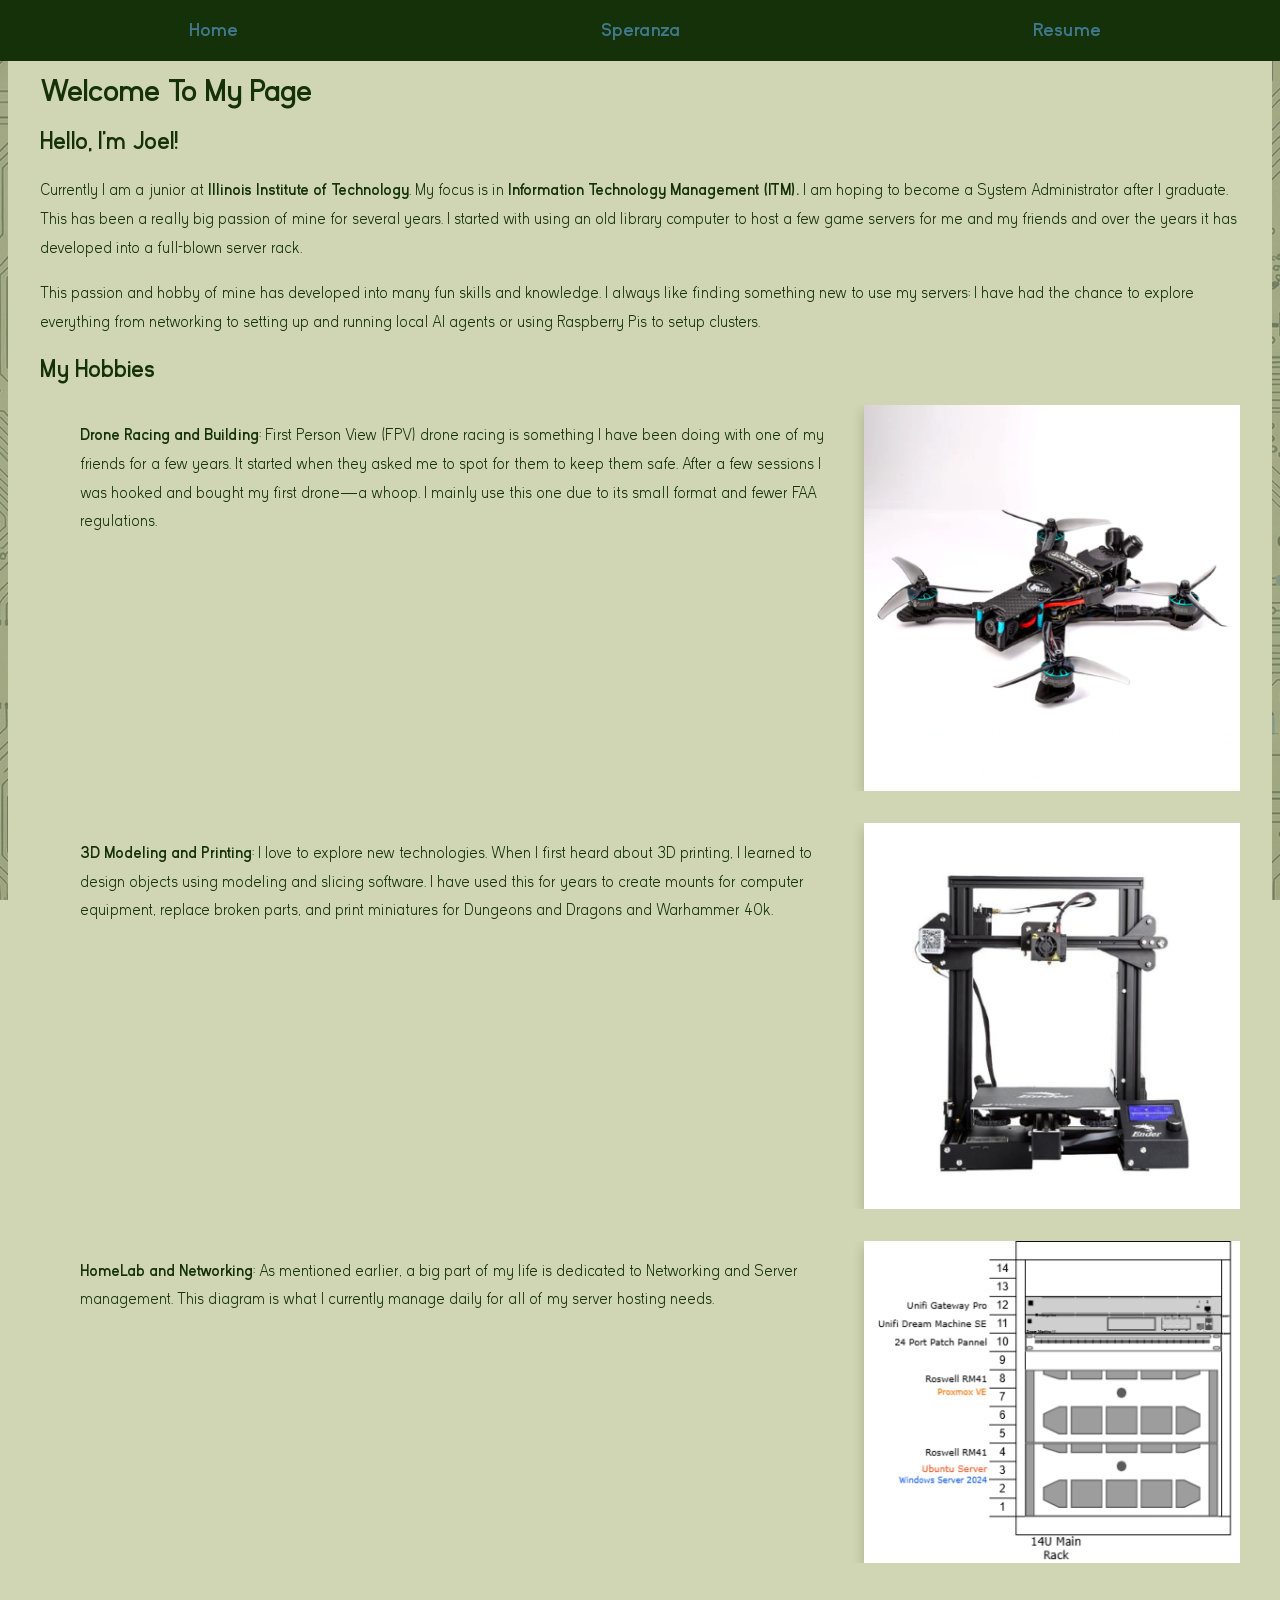
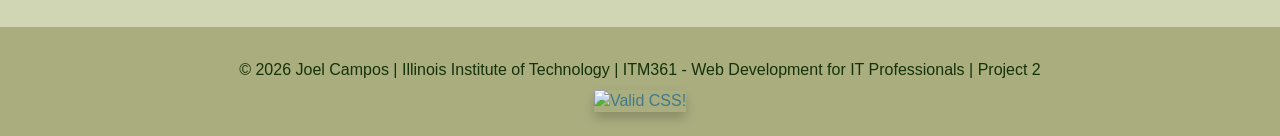
==== index.html @ a000e32f "Fixed image styles and added header styles" ====
<!DOCTYPE html>
<html lang="en">
<head>
  <meta charset="utf-8">
  <title>Home</title>
  <link rel="icon" type="image/png" href="images/icon.png">
  <link rel="stylesheet" type="text/css" href="css/normalize.css">
  <link rel="stylesheet" type="text/css" href="css/styles.css">
</head>
<body>
  <nav class="nav">
    <ul>
      <li><a href="index.html"><strong>Home</strong></a></li>
      <li><a href="speranza.html"><strong>Speranza</strong></a></li>
      <li><a href="resume.html"><strong>Resume</strong></a></li>
    </ul>
  </nav>
  <div id="wrapper">
    <h1>Welcome To My Page</h1>
    <h2>Hello, I'm Joel!</h2>
    <div>
      <p>
        Currently I am a junior at <strong>Illinois Institute of Technology</strong>. My focus is in 
        <strong>Information Technology Management (ITM).</strong> I am hoping to become a System Administrator 
        after I graduate. This has been a really big passion of mine for several years. I started with using 
        an old library computer to host a few game servers for me and my friends and over the years it 
        has developed into a full-blown server rack.
      </p>
      <p>
        This passion and hobby of mine has developed into many fun skills and knowledge. I always like 
        finding something new to use my servers; I have had the chance to explore everything from 
        networking to setting up and running local AI agents or using Raspberry Pis to setup clusters.
      </p>
    </div>
    <h2>My Hobbies</h2>
    <div>
      <ul>
        <li class="page-row">
          <div class="page-text">
            <p>
              <strong>Drone Racing and Building</strong>: First Person View (FPV) drone racing is something 
              I have been doing with one of my friends for a few years. It started when they asked me to 
              spot for them to keep them safe. After a few sessions I was hooked and bought my first 
              drone—a whoop. I mainly use this one due to its small format and fewer FAA regulations.
            </p>
          </div>
          <div class="page-img-box">
            <img src="images/whoop.png" alt="A picture of small drone known as a whoop" class="page-image">
          </div>
        </li>
        <li class="page-row">
          <div class="page-text">
            <p>
              <strong>3D Modeling and Printing</strong>: I love to explore new technologies. 
              When I first heard about 3D printing, I learned to design objects using modeling and 
              slicing software. I have used this for years to create mounts for computer equipment, 
              replace broken parts, and print miniatures for Dungeons and Dragons and Warhammer 40k.
            </p>
          </div>
          <div class="page-img-box">
            <img src="images/printer.png" alt="A picture of the first 3D printer I owned" class="page-image">
          </div>
        </li>
        <li class="page-row">
          <div class="page-text">
            <p>
              <strong>HomeLab and Networking</strong>: As mentioned earlier, a big part of my life is 
              dedicated to Networking and Server management. This diagram is what I currently manage 
              daily for all of my server hosting needs.
            </p>
          </div>
          <div class="page-img-box">
            <img src="images/rackdiagram.png" alt="A diagram of my HomeLab Rack" class="page-image">
          </div>
        </li>
      </ul>
    </div>
  </div>
  <footer class="footer">
  <p>
    &copy; 2026 Joel Campos | Illinois Institute of Technology | ITM361 - Web Development for IT Professionals | Project 2 
  </p>
    <a href="https://jigsaw.w3.org/css-validator/check/referer">
        <img style="border:0;width:88px;height:31px"
            src="https://jigsaw.w3.org/css-validator/images/vcss"
            alt="Valid CSS!" />
    </a>
</footer>
</body>  
</html>
---- css/styles.css ----
/* ========== Color Palette ==========
Black Forest: #143109 
Dry Sage: #AAAE7F
Beige: #D0D6B3
Cerulean: #40798C
Periwinkle: #CBC5EA
======================================= */

/* ========== Base Styles ========== */
html {
  font-family: 'Kayak Sans', Arial, sans-serif; 
  background-color: #D0D6B3;
}
body {
  color: #143109;
  margin: 0;
  padding: 0;
  line-height: 1.4em;
  background-image: url('/images/bg50.png');
  background-size: cover;    
  background-position: center;  
  background-attachment: fixed;
}
strong {
  font-weight: 700;
}
em {
  font-style: italic;  
}
p, li {
  font-weight: 300; 
  overflow: hidden;
}
h1, h2, h3 {
  font-weight: 700;
}
ul {
  list-style-type: none;
  gap: 1em;
} 
/* ========== Layout ========== */
#wrapper {
  padding: 2em;
  margin-top: 1.5em;
  max-width: 1200px;
  line-height: 1.8em;
  margin-left: auto;
  margin-right: auto;
  background-color: #D0D6B3;
}
#nav {
  display: flex;
  width: 100%;
  align-items: flex-start;
  font-weight: 300;
}
.nav {
  position: fixed;
  top: 0;
  left: 0;
  width: 100%;  
  z-index: 1000;
  background-color: #AAAE7F; 
}
.nav ul {
  display: flex;        
  margin: 0;
  padding: 0;
  list-style-type: none;
  justify-content: center;
  max-width: 100%;
  gap: 0;
}
.nav li {
  flex: 1;
}
.nav a {
  display: block;
  width: 100%;      
  padding: 1em 0;
  text-decoration: none;         
  text-align: center;
  font-size: 1.2em;
  color: #40798C;     
  font-weight: 400;
  transition: all 0.3s ease; 
  background-color: #143109;
}
.nav a:hover {
  background-color: #143109; 
  color: #D0D6B3;          
  box-shadow: 0 6px 12px rgba(0, 0, 0, 0.2); 
}
img {
  max-width: 100%;
  height: auto;
  box-shadow: 0 6px 12px rgba(0, 0, 0, 0.2);
}
/* ========== Footer ========== */
.footer {
  background-color: #AAAE7F; 
  color: #143109; 
  text-align: center;
  padding: 1.5em 0;
  width: 100%;
}

.footer p {
  margin: 0.5em 0;
  font-weight: 400;
}
.footer a {
  color: #40798C; 
  text-decoration: none;
  font-weight: 400;
}
/* ========== text and image Section Layout ========== */
.page-row {
  display: flex;
  align-items: stretch; 
  justify-content: space-between;
  gap: 2em; 
  margin-bottom: 2em;
}

.page-text {
  width: 66%;
}

.page-img-box {
  width: 33%;
  position: relative;
}

.page-image { 
  top: 0;
  left: 0;
  width: 100%;
  height: 100%;       
}
/* ========== index Section Layout ========== */
.index-header {
  border-bottom: 2px solid #AAAE7F;
  padding-bottom: 0.2em;
  margin-top: 1.5em;
}
/* ========== resume Section Layout ========== */
.resume-section-header {
  border-bottom: 2px solid #AAAE7F;
  padding-bottom: 0.2em;
  margin-top: 1.5em;
}
.contact-section {
  float: top;
  width: 50%;
  background-color: #AAAE7F; 
  padding: 1em;
  border-radius: 8px;
}
/* ========== Speranza Section Layout ========== */
.speranza-section {
  display: flex;
  flex-direction: column;
  gap: 2em; 
}
.speranza-header {
  border-bottom: 2px solid #AAAE7F;
  padding-bottom: 0.2em;
  margin-top: 1.5em;
}
/* ========== Fonts ========== */
/* 1. Regular Weight */
@font-face {
  font-family: 'Kayak Sans';
  src: url('../fonts/kayak-sans-regular.woff2') format('woff2');
  font-weight: 400; 
  font-style: normal;
}
/* 2. Regular Italic */
@font-face {
  font-family: 'Kayak Sans';
  src: url('../fonts/kayak-sans-italic.woff2') format('woff2');
  font-weight: 400;
  font-style: italic;
}
/* 3. Bold Weight */
@font-face {
  font-family: 'Kayak Sans';
  src: url('../fonts/kayak-sans-bold.woff2') format('woff2');
  font-weight: 700; 
  font-style: normal;
}
/* 4. Bold Italic */
@font-face {
  font-family: 'Kayak Sans';
  src: url('../fonts/kayak-sans-bold-italic.woff2') format('woff2');
  font-weight: 700;
  font-style: italic;
}
/* 5. Light Weight */
@font-face {
  font-family: 'Kayak Sans';
  src: url('../fonts/kayak-sans-light.woff2') format('woff2');
  font-weight: 300; 
  font-style: normal;
}
/* 6. Light Italic */
@font-face {
  font-family: 'Kayak Sans';
  src: url('../fonts/kayak-sans-light-italic.woff2') format('woff2');
  font-weight: 300;
  font-style: italic;
}
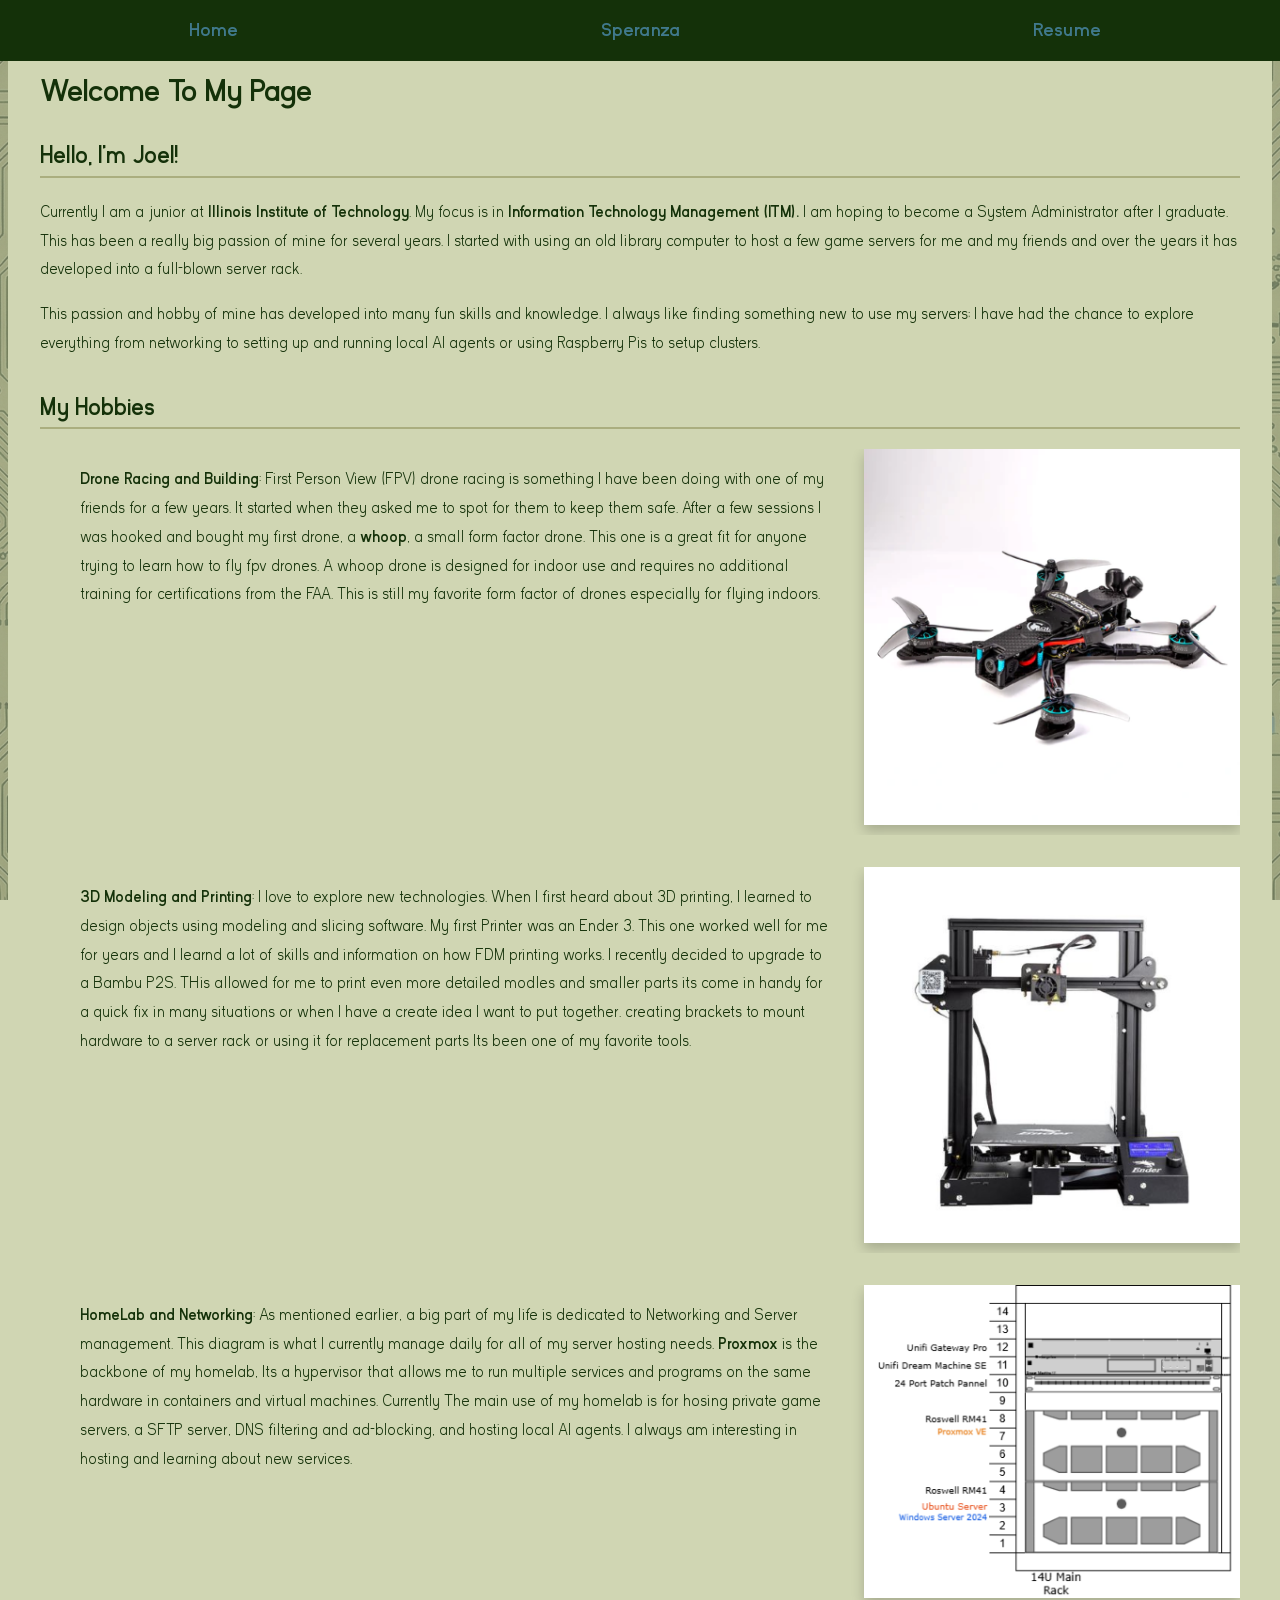
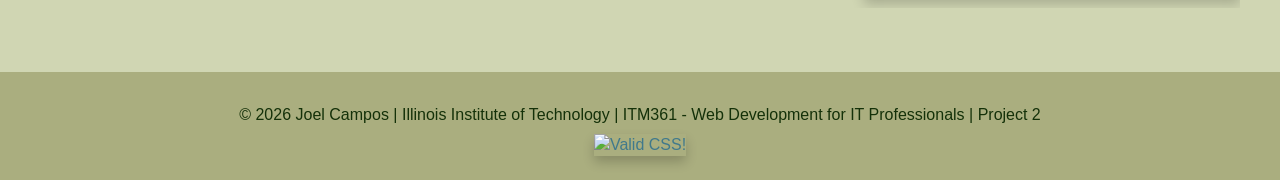
==== commit 757bcb51: "added content to fill index page" ====
--- a/index.html
+++ b/index.html
@@ -16,8 +16,11 @@
     </ul>
   </nav>
   <div id="wrapper">
-    <h1>Welcome To My Page</h1>
-    <h2>Hello, I'm Joel!</h2>
+    <h1>
+      Welcome To My Page
+    </h1>
+    <h2 class="index-header">
+      Hello, I'm Joel!</h2>
     <div>
       <p>
         Currently I am a junior at <strong>Illinois Institute of Technology</strong>. My focus is in 
@@ -32,7 +35,9 @@
         networking to setting up and running local AI agents or using Raspberry Pis to setup clusters.
       </p>
     </div>
-    <h2>My Hobbies</h2>
+    <h2 class="index-header">
+      My Hobbies
+    </h2>
     <div>
       <ul>
         <li class="page-row">
@@ -41,7 +46,9 @@
               <strong>Drone Racing and Building</strong>: First Person View (FPV) drone racing is something 
               I have been doing with one of my friends for a few years. It started when they asked me to 
               spot for them to keep them safe. After a few sessions I was hooked and bought my first 
-              drone—a whoop. I mainly use this one due to its small format and fewer FAA regulations.
+              drone, a <strong>whoop</strong>, a small form factor drone. This one is a great fit for anyone trying to learn
+              how to fly fpv drones. A whoop drone is designed for indoor use and requires no additional training for certifications
+              from the FAA. This is still my favorite form factor of drones especially for flying indoors.
             </p>
           </div>
           <div class="page-img-box">
@@ -53,8 +60,10 @@
             <p>
               <strong>3D Modeling and Printing</strong>: I love to explore new technologies. 
               When I first heard about 3D printing, I learned to design objects using modeling and 
-              slicing software. I have used this for years to create mounts for computer equipment, 
-              replace broken parts, and print miniatures for Dungeons and Dragons and Warhammer 40k.
+              slicing software. My first Printer was an Ender 3. This one worked well for me for years and I learnd a lot of skills and 
+              information on how FDM printing works. I recently decided to upgrade to a Bambu P2S. THis allowed for me to print even more detailed modles and smaller parts
+              its come in handy for a quick fix in many situations or when I have a create idea I want to put together. creating brackets to mount hardware to a server rack
+              or using it for replacement parts Its been one of my favorite tools.
             </p>
           </div>
           <div class="page-img-box">
@@ -67,6 +76,9 @@
               <strong>HomeLab and Networking</strong>: As mentioned earlier, a big part of my life is 
               dedicated to Networking and Server management. This diagram is what I currently manage 
               daily for all of my server hosting needs.
+              <strong>Proxmox</strong> is the backbone of my homelab, Its a hypervisor that allows me to run multiple services
+              and programs on the same hardware in containers and virtual machines. Currently The main use of my homelab is for hosing private
+              game servers, a SFTP server, DNS filtering and ad-blocking, and hosting local AI agents. I always am interesting in hosting and learning about new services.
             </p>
           </div>
           <div class="page-img-box">
--- a/css/styles.css
+++ b/css/styles.css
@@ -121,6 +121,7 @@
   justify-content: space-between;
   gap: 2em; 
   margin-bottom: 2em;
+  align-items: flex-start;
 }
 
 .page-text {
@@ -137,6 +138,7 @@
   left: 0;
   width: 100%;
   height: 100%;       
+  
 }
 /* ========== index Section Layout ========== */
 .index-header {
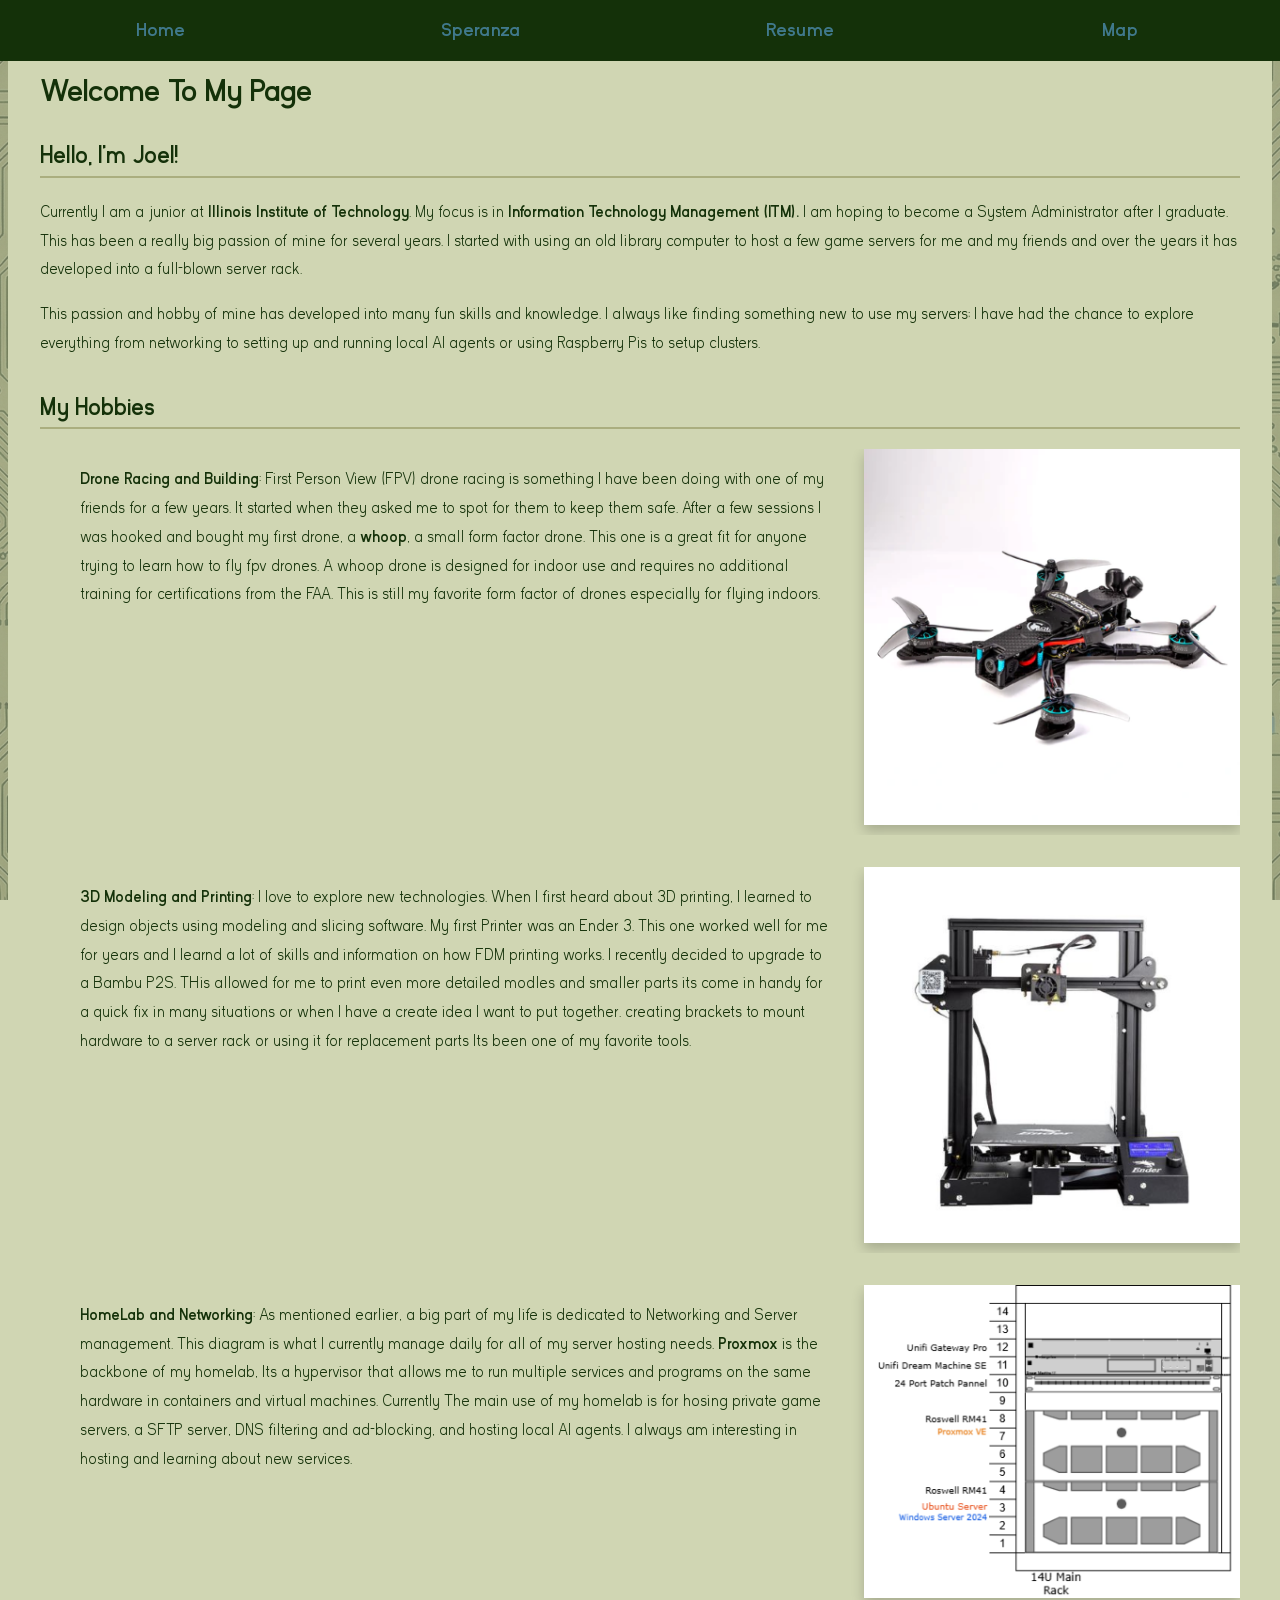
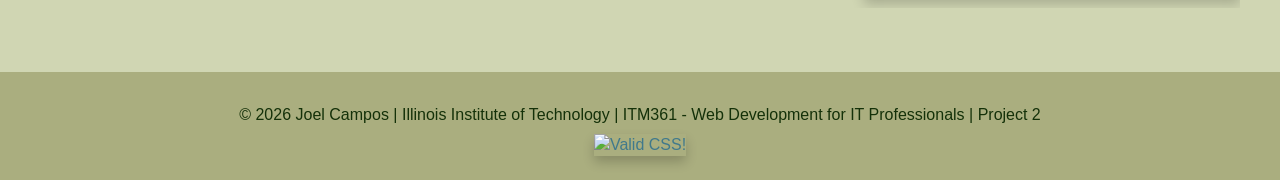
==== commit 6024085e: "Added  javascript skeleton structure to prepare for using it in the project" ====
--- a/index.html
+++ b/index.html
@@ -6,6 +6,7 @@
   <link rel="icon" type="image/png" href="images/icon.png">
   <link rel="stylesheet" type="text/css" href="css/normalize.css">
   <link rel="stylesheet" type="text/css" href="css/styles.css">
+  <script src="js/scripts.js" defer></script>
 </head>
 <body>
   <nav class="nav">
@@ -13,6 +14,7 @@
       <li><a href="index.html"><strong>Home</strong></a></li>
       <li><a href="speranza.html"><strong>Speranza</strong></a></li>
       <li><a href="resume.html"><strong>Resume</strong></a></li>
+      <li><a href="map.html"><strong>Map</strong></a></li>
     </ul>
   </nav>
   <div id="wrapper">
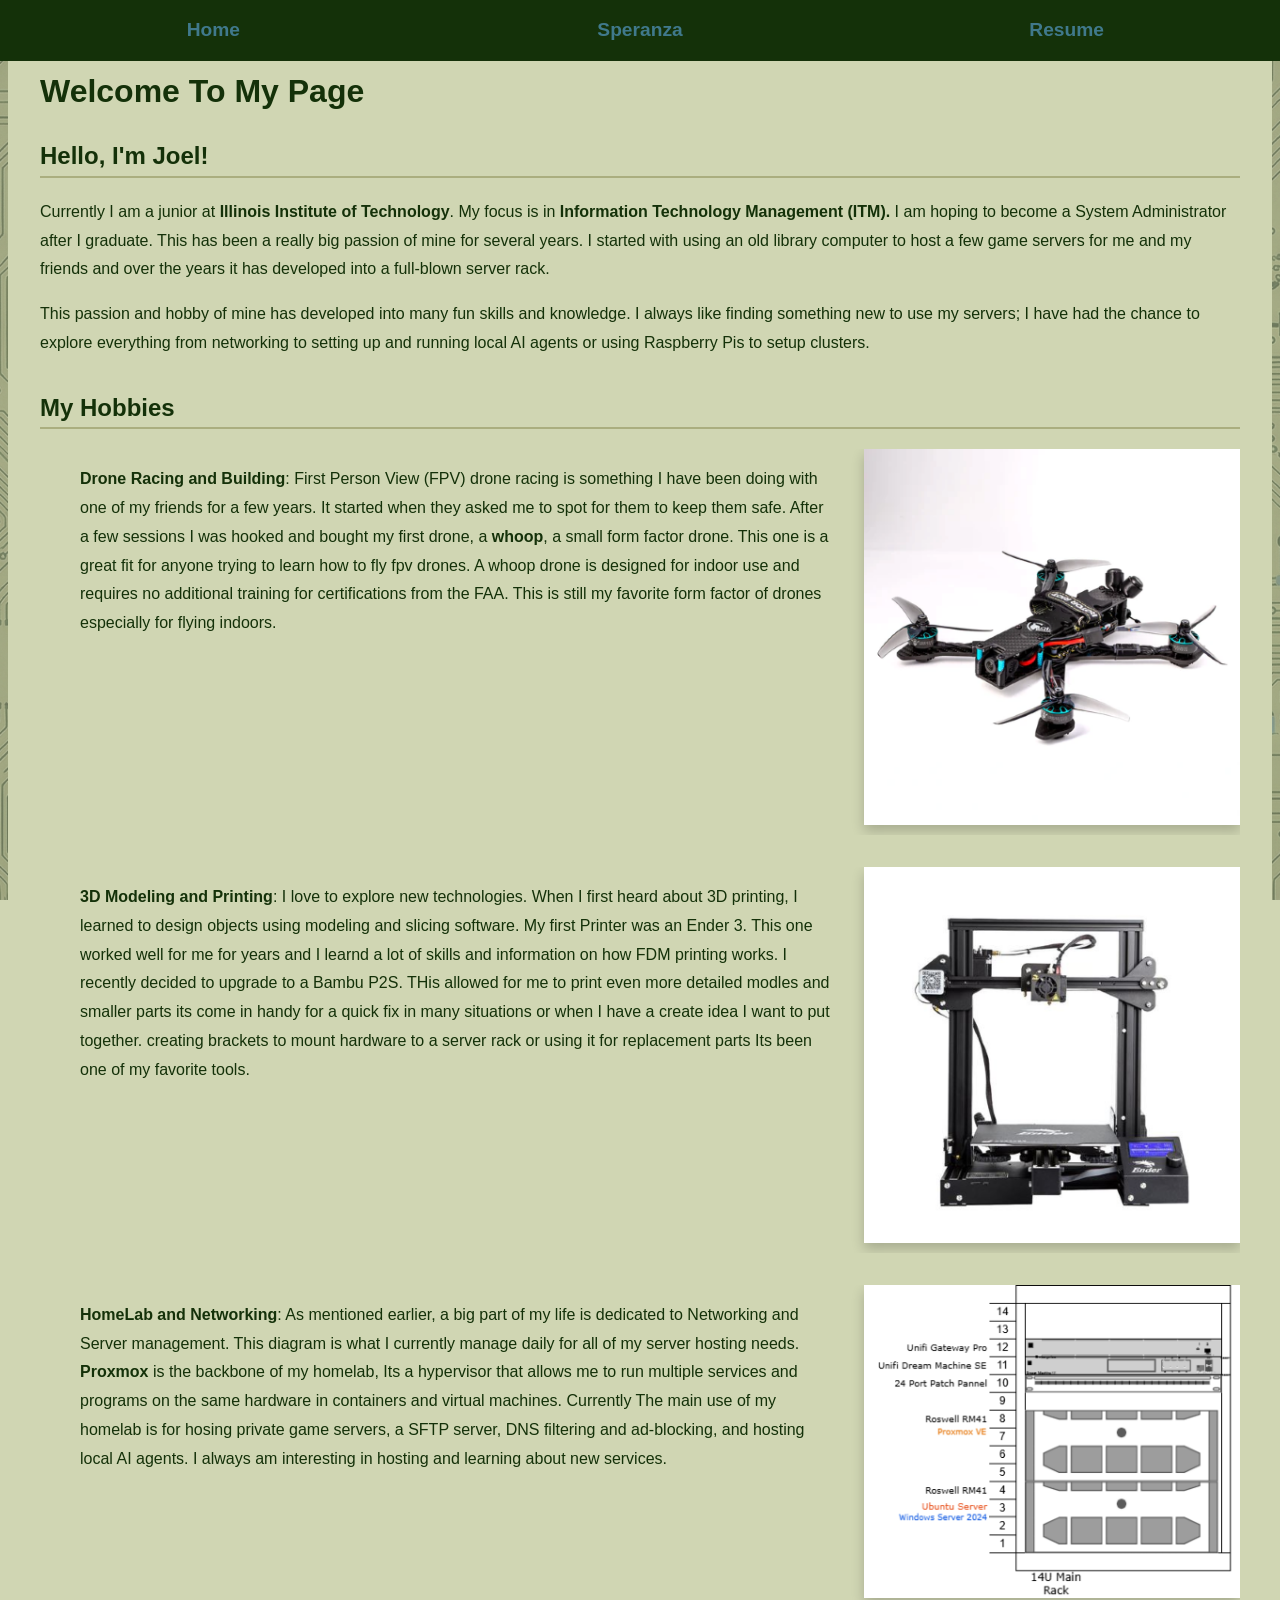
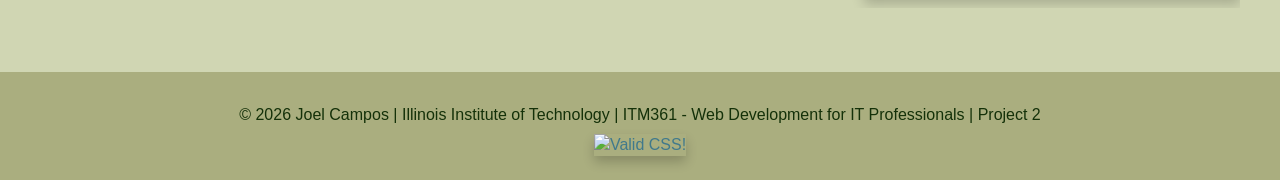
==== commit 1c0b5b70: "Merge branch 'Project-2-Final' of https://github.com/ParseSink/ITM361-Project into Project-2-Final" ====
--- a/index.html
+++ b/index.html
@@ -6,7 +6,6 @@
   <link rel="icon" type="image/png" href="images/icon.png">
   <link rel="stylesheet" type="text/css" href="css/normalize.css">
   <link rel="stylesheet" type="text/css" href="css/styles.css">
-  <script src="js/scripts.js" defer></script>
 </head>
 <body>
   <nav class="nav">
@@ -14,7 +13,6 @@
       <li><a href="index.html"><strong>Home</strong></a></li>
       <li><a href="speranza.html"><strong>Speranza</strong></a></li>
       <li><a href="resume.html"><strong>Resume</strong></a></li>
-      <li><a href="map.html"><strong>Map</strong></a></li>
     </ul>
   </nav>
   <div id="wrapper">
--- a/css/styles.css
+++ b/css/styles.css
@@ -159,6 +159,11 @@
   padding: 1em;
   border-radius: 8px;
 }
+<<<<<<< HEAD
+/* ========== resume Section Layout ========== */
+.resume-section-header {
+  border-bottom: 2px solid #AAAE7F; 
+=======
 /* ========== Speranza Section Layout ========== */
 .speranza-section {
   display: flex;
@@ -167,6 +172,7 @@
 }
 .speranza-header {
   border-bottom: 2px solid #AAAE7F;
+>>>>>>> 757bcb5119bd83c67a148e82267719201e90e1d9
   padding-bottom: 0.2em;
   margin-top: 1.5em;
 }
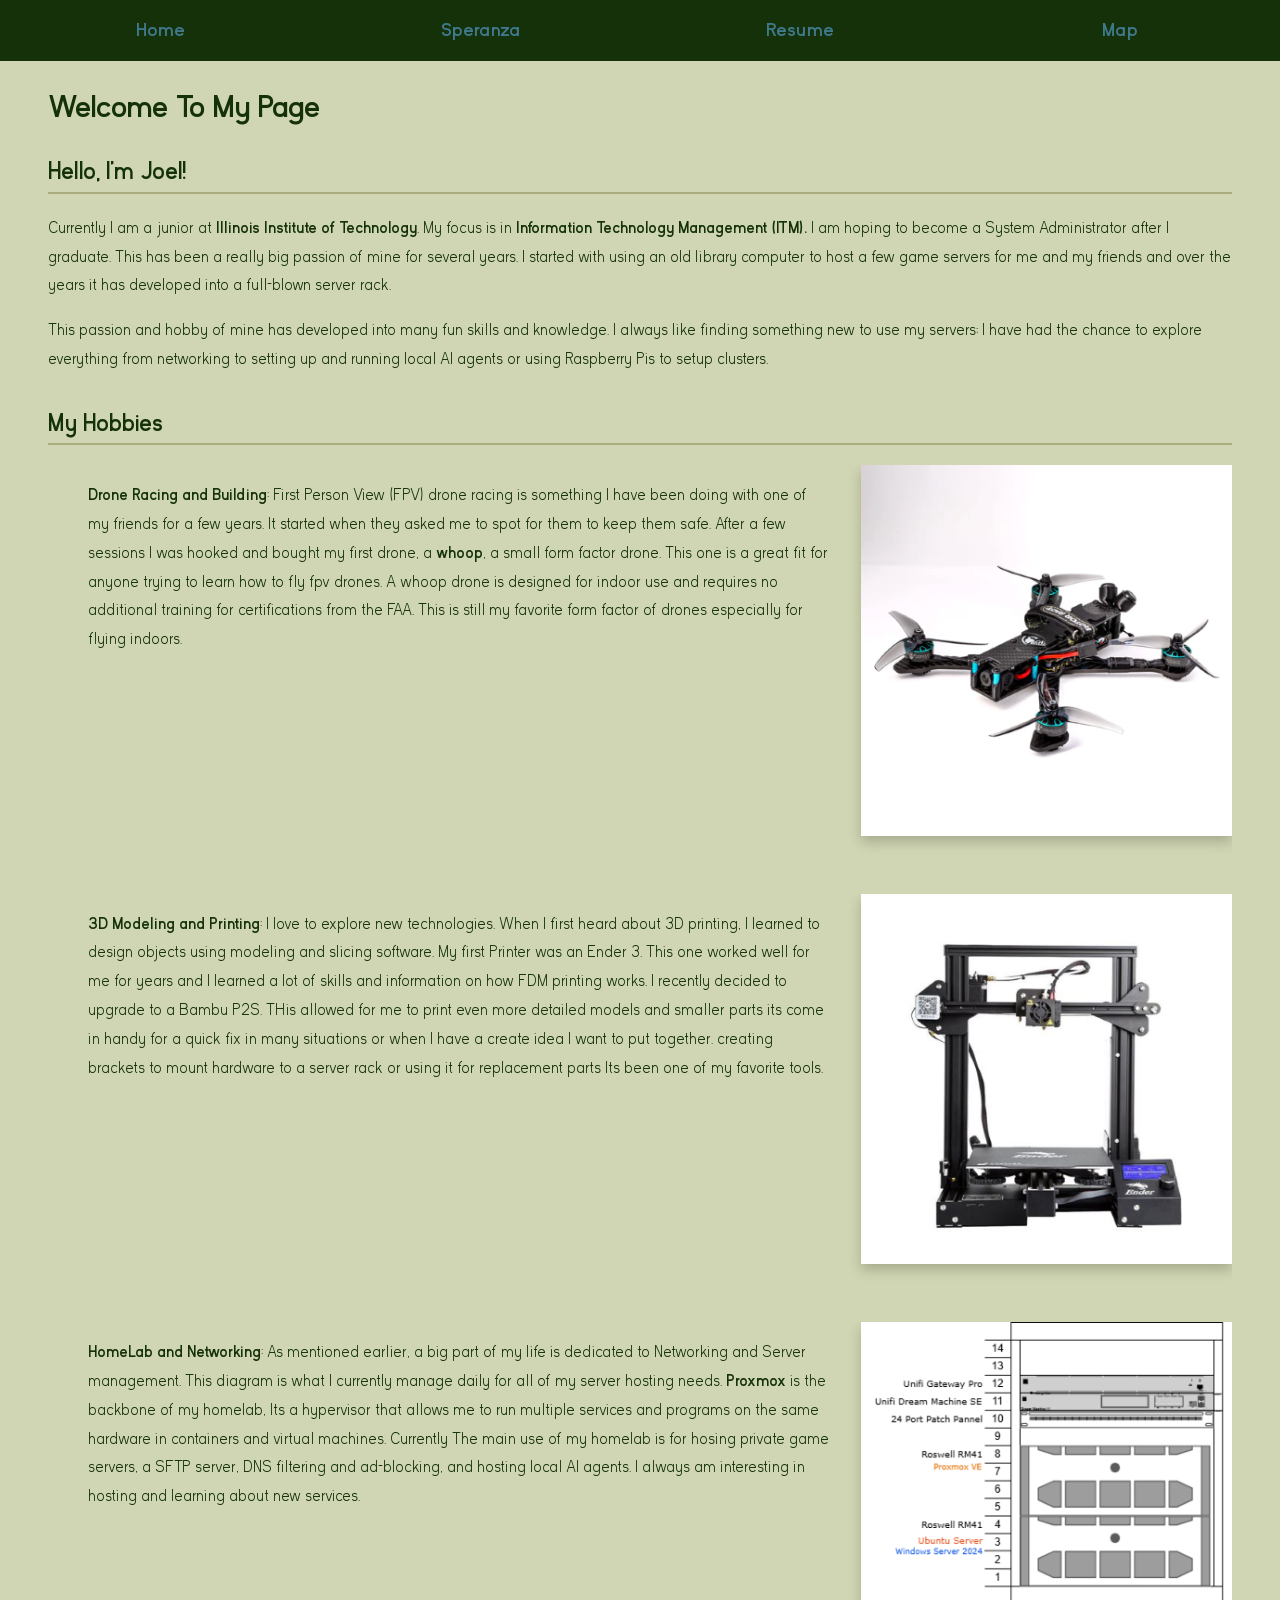
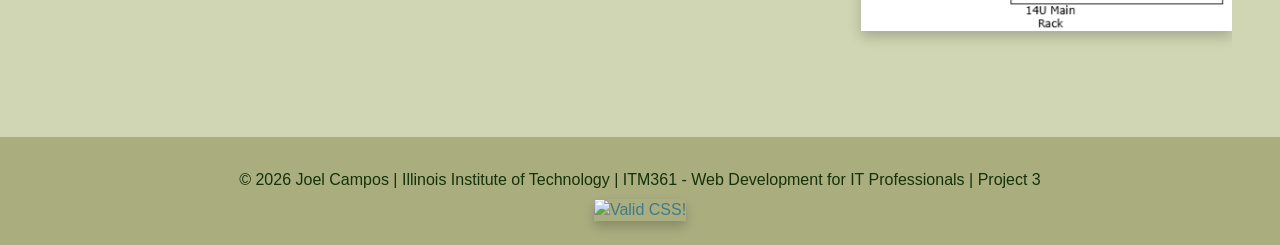
==== commit 7b7141a6: "Fixed spelling mistakes and content issues" ====
--- a/index.html
+++ b/index.html
@@ -6,6 +6,7 @@
   <link rel="icon" type="image/png" href="images/icon.png">
   <link rel="stylesheet" type="text/css" href="css/normalize.css">
   <link rel="stylesheet" type="text/css" href="css/styles.css">
+  <script src="js/scripts.js" defer></script>
 </head>
 <body>
   <nav class="nav">
@@ -13,6 +14,7 @@
       <li><a href="index.html"><strong>Home</strong></a></li>
       <li><a href="speranza.html"><strong>Speranza</strong></a></li>
       <li><a href="resume.html"><strong>Resume</strong></a></li>
+      <li><a href="map.html"><strong>Map</strong></a></li>
     </ul>
   </nav>
   <div id="wrapper">
@@ -60,8 +62,8 @@
             <p>
               <strong>3D Modeling and Printing</strong>: I love to explore new technologies. 
               When I first heard about 3D printing, I learned to design objects using modeling and 
-              slicing software. My first Printer was an Ender 3. This one worked well for me for years and I learnd a lot of skills and 
-              information on how FDM printing works. I recently decided to upgrade to a Bambu P2S. THis allowed for me to print even more detailed modles and smaller parts
+              slicing software. My first Printer was an Ender 3. This one worked well for me for years and I learned a lot of skills and 
+              information on how FDM printing works. I recently decided to upgrade to a Bambu P2S. THis allowed for me to print even more detailed models and smaller parts
               its come in handy for a quick fix in many situations or when I have a create idea I want to put together. creating brackets to mount hardware to a server rack
               or using it for replacement parts Its been one of my favorite tools.
             </p>
@@ -90,7 +92,7 @@
   </div>
   <footer class="footer">
   <p>
-    &copy; 2026 Joel Campos | Illinois Institute of Technology | ITM361 - Web Development for IT Professionals | Project 2 
+    &copy; 2026 Joel Campos | Illinois Institute of Technology | ITM361 - Web Development for IT Professionals | Project 3 
   </p>
     <a href="https://jigsaw.w3.org/css-validator/check/referer">
         <img style="border:0;width:88px;height:31px"
--- a/css/styles.css
+++ b/css/styles.css
@@ -126,7 +126,7 @@
 
 .page-text {
   width: 66%;
-}
+} 
 
 .page-img-box {
   width: 33%;
@@ -153,17 +153,11 @@
   margin-top: 1.5em;
 }
 .contact-section {
-  float: top;
   width: 50%;
   background-color: #AAAE7F; 
   padding: 1em;
   border-radius: 8px;
 }
-<<<<<<< HEAD
-/* ========== resume Section Layout ========== */
-.resume-section-header {
-  border-bottom: 2px solid #AAAE7F; 
-=======
 /* ========== Speranza Section Layout ========== */
 .speranza-section {
   display: flex;
@@ -172,9 +166,29 @@
 }
 .speranza-header {
   border-bottom: 2px solid #AAAE7F;
->>>>>>> 757bcb5119bd83c67a148e82267719201e90e1d9
   padding-bottom: 0.2em;
   margin-top: 1.5em;
+}
+/* ========== mobile Section Layout ========== */
+.page-row {
+  flex-direction: column; 
+  text-align: center;     
+}
+.page-text, .page-img-box {
+  width: 100%;            
+  padding: 0;              
+  margin-bottom: 1em;     
+}
+
+/* Tablet and Desktop: min-width query */
+@media (min-width: 48rem) {
+  .page-row {
+    flex-direction: row;  
+    text-align: left;     
+  }
+  .page-text { width: 66%; } 
+  .page-img-box { width: 33%; } 
+  #wrapper { padding: 3em; }   
 }
 /* ========== Fonts ========== */
 /* 1. Regular Weight */
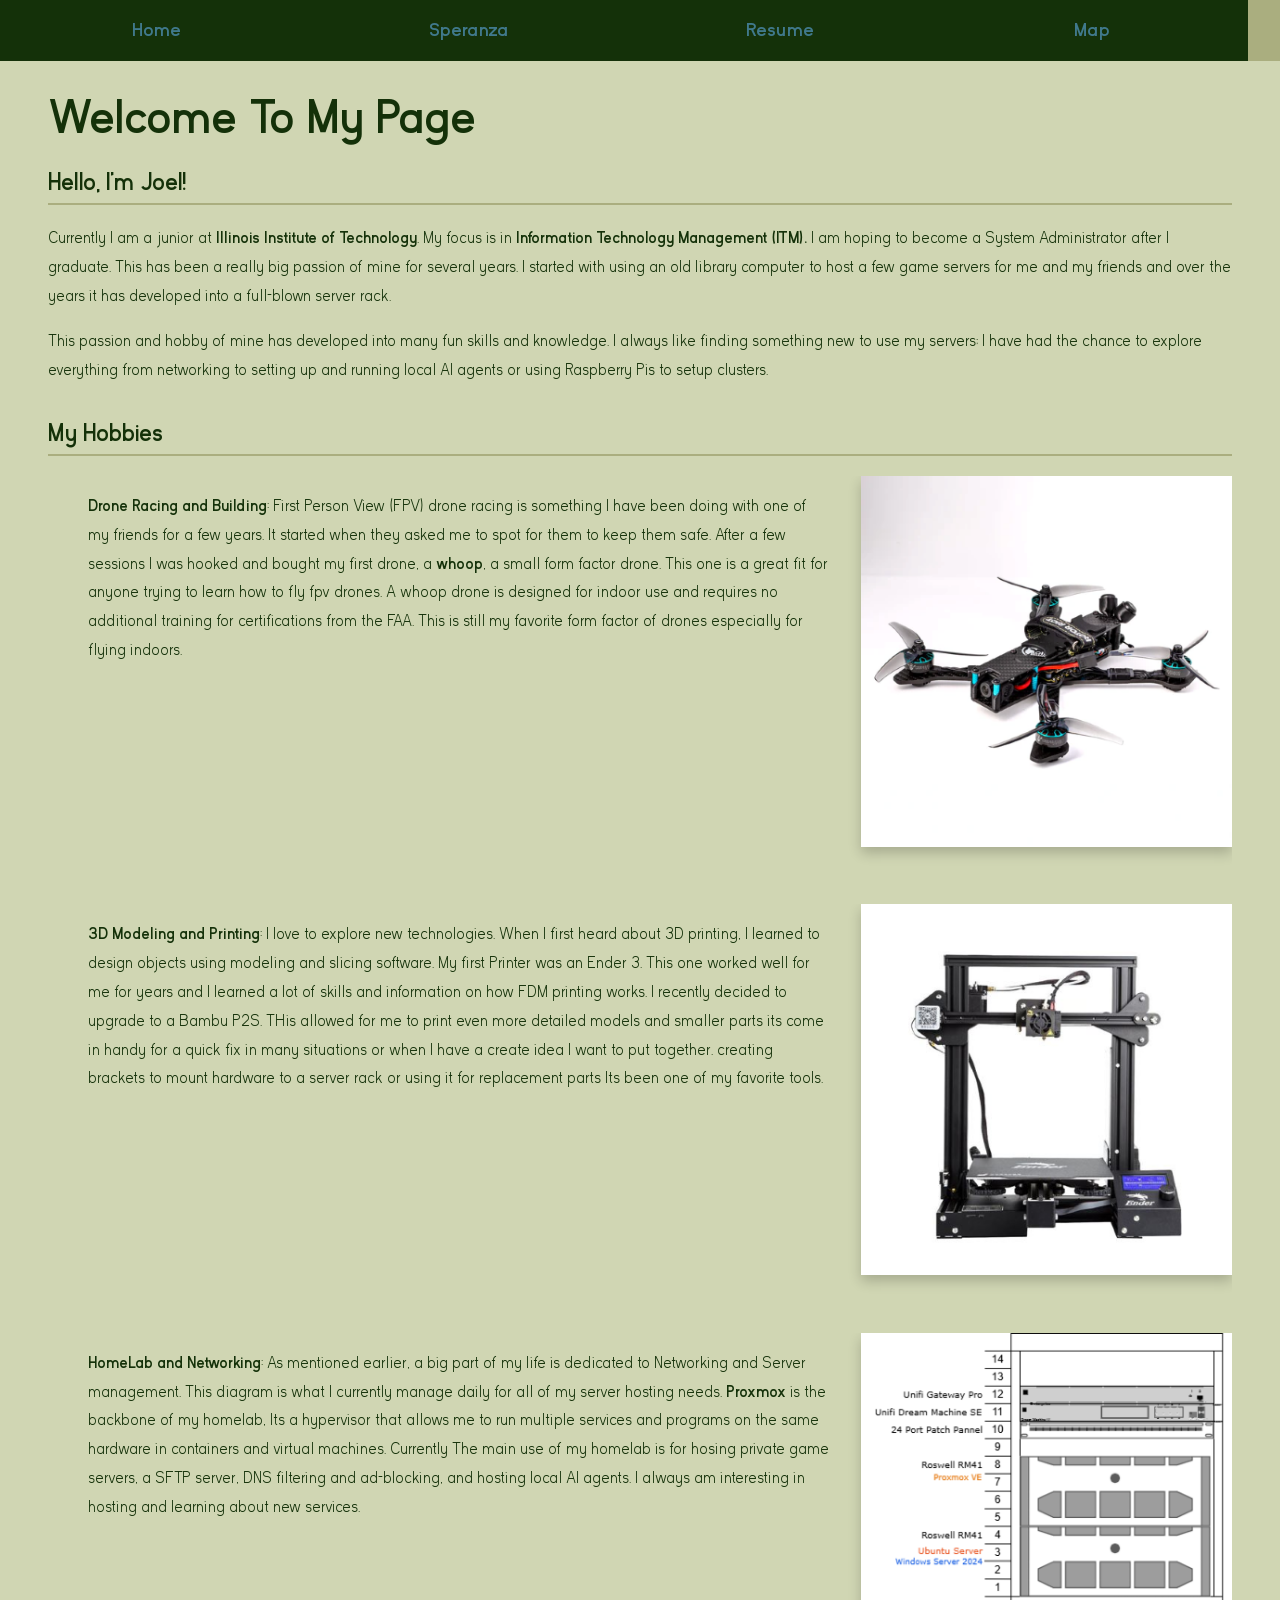
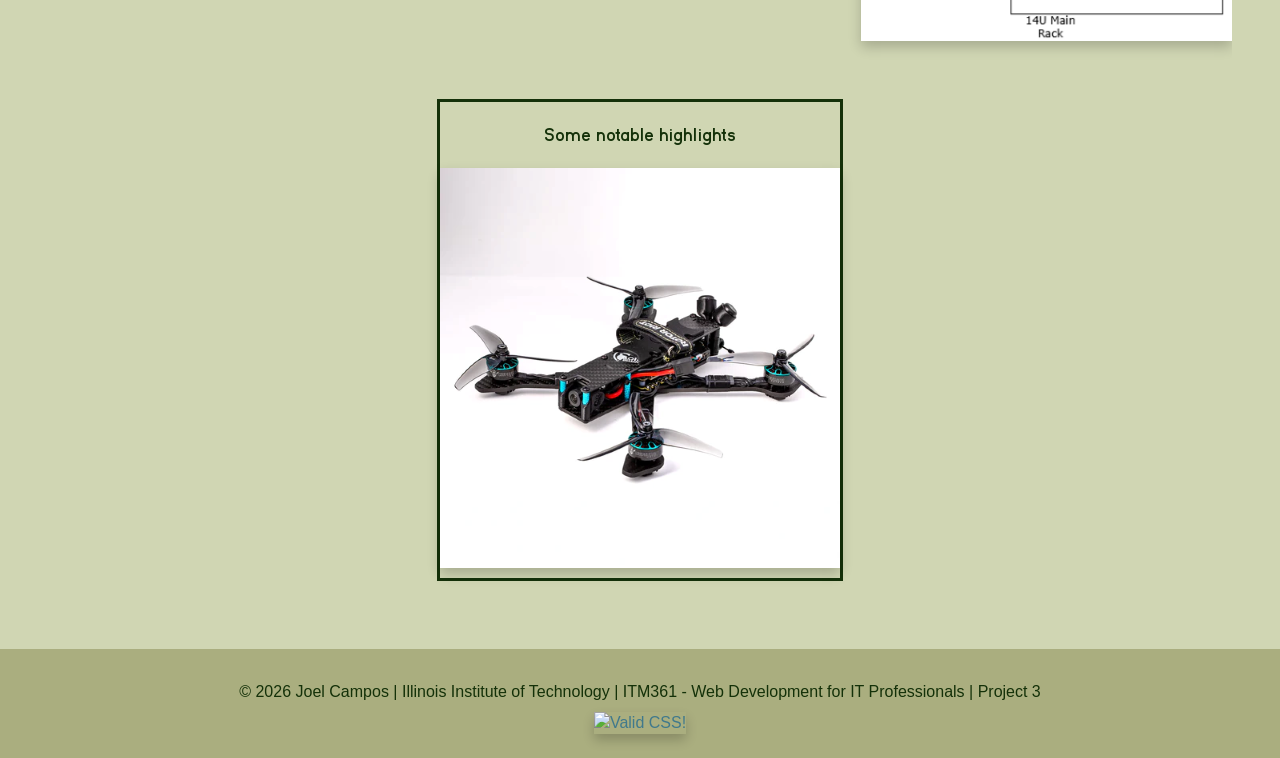
==== commit 6f2aebe1: "removed inline style changes to be used in the CSS file" ====
--- a/index.html
+++ b/index.html
@@ -89,13 +89,17 @@
         </li>
       </ul>
     </div>
+    <div class="index-featured">
+      <h3>Some notable highlights</h3>
+    <img id="image-slider" src="images/whoop.png" alt="My Hobbies" class="page-image">
+  </div>
   </div>
   <footer class="footer">
   <p>
     &copy; 2026 Joel Campos | Illinois Institute of Technology | ITM361 - Web Development for IT Professionals | Project 3 
   </p>
     <a href="https://jigsaw.w3.org/css-validator/check/referer">
-        <img style="border:0;width:88px;height:31px"
+        <img class="validator-image"
             src="https://jigsaw.w3.org/css-validator/images/vcss"
             alt="Valid CSS!" />
     </a>
--- a/css/styles.css
+++ b/css/styles.css
@@ -104,7 +104,11 @@
   padding: 1.5em 0;
   width: 100%;
 }
-
+.validator-image {
+  border: 0;
+  width: 88px;
+  height: 31px;
+}
 .footer p {
   margin: 0.5em 0;
   font-weight: 400;
@@ -146,6 +150,13 @@
   padding-bottom: 0.2em;
   margin-top: 1.5em;
 }
+.index-featured {
+margin: 20px auto; 
+text-align: center;
+max-width: 400px; 
+border: 3px solid #143109;
+}
+
 /* ========== resume Section Layout ========== */
 .resume-section-header {
   border-bottom: 2px solid #AAAE7F;
@@ -169,6 +180,12 @@
   padding-bottom: 0.2em;
   margin-top: 1.5em;
 }
+/* ========== Map Section Layout ========== */
+#my-map {
+  height: 500px;
+  width: 100%;
+  border: 2px solid #143109;
+}
 /* ========== mobile Section Layout ========== */
 .page-row {
   flex-direction: column; 
@@ -179,8 +196,7 @@
   padding: 0;              
   margin-bottom: 1em;     
 }
-
-/* Tablet and Desktop: min-width query */
+/* pones and small screens */
 @media (min-width: 48rem) {
   .page-row {
     flex-direction: row;  
@@ -190,6 +206,20 @@
   .page-img-box { width: 33%; } 
   #wrapper { padding: 3em; }   
 }
+/* Larger Screens */
+@media (min-width: 64rem) {
+  #wrapper { 
+    max-width: 1400px; 
+    box-shadow: 0 0 20px rgba(0,0,0,0.2); 
+  }
+  .nav ul { 
+    justify-content: flex-end; 
+    padding-right: 2em; 
+  }
+  h1 { 
+    font-size: 3em; 
+  }
+}
 /* ========== Fonts ========== */
 /* 1. Regular Weight */
 @font-face {
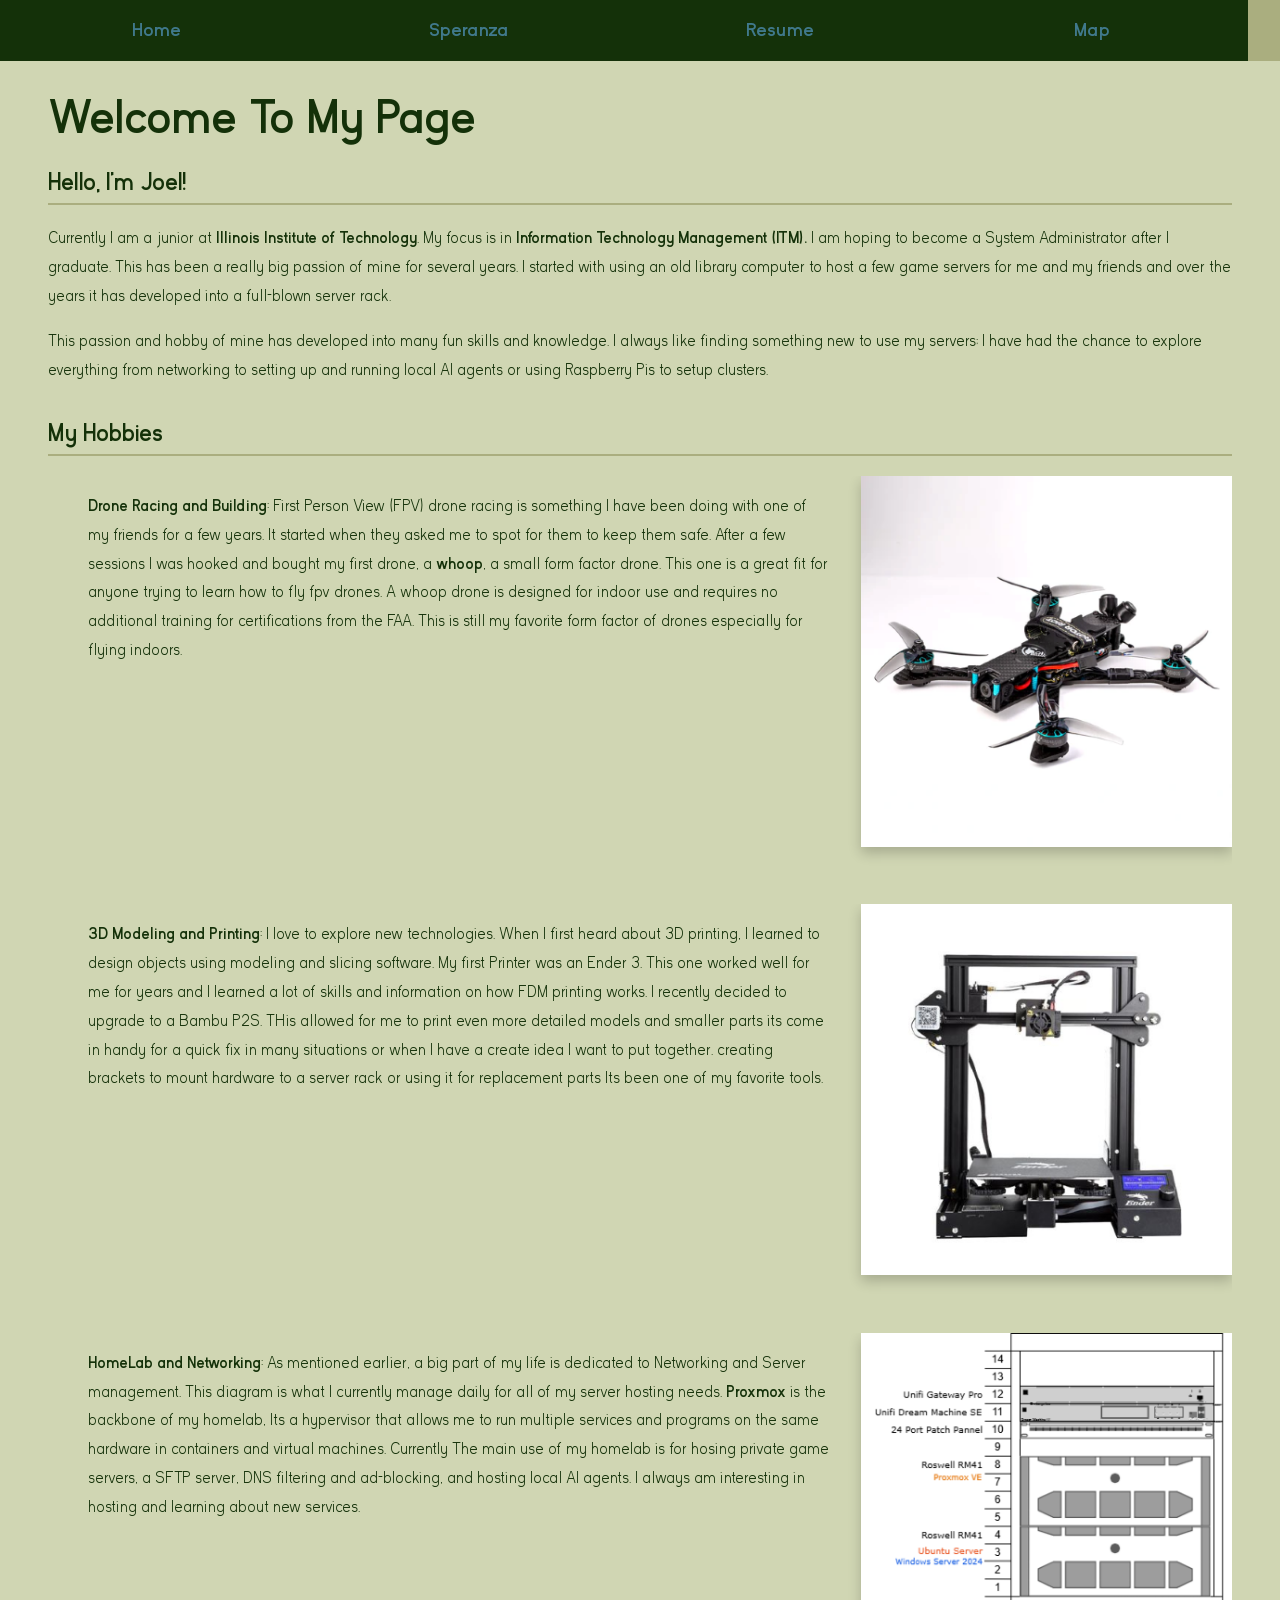
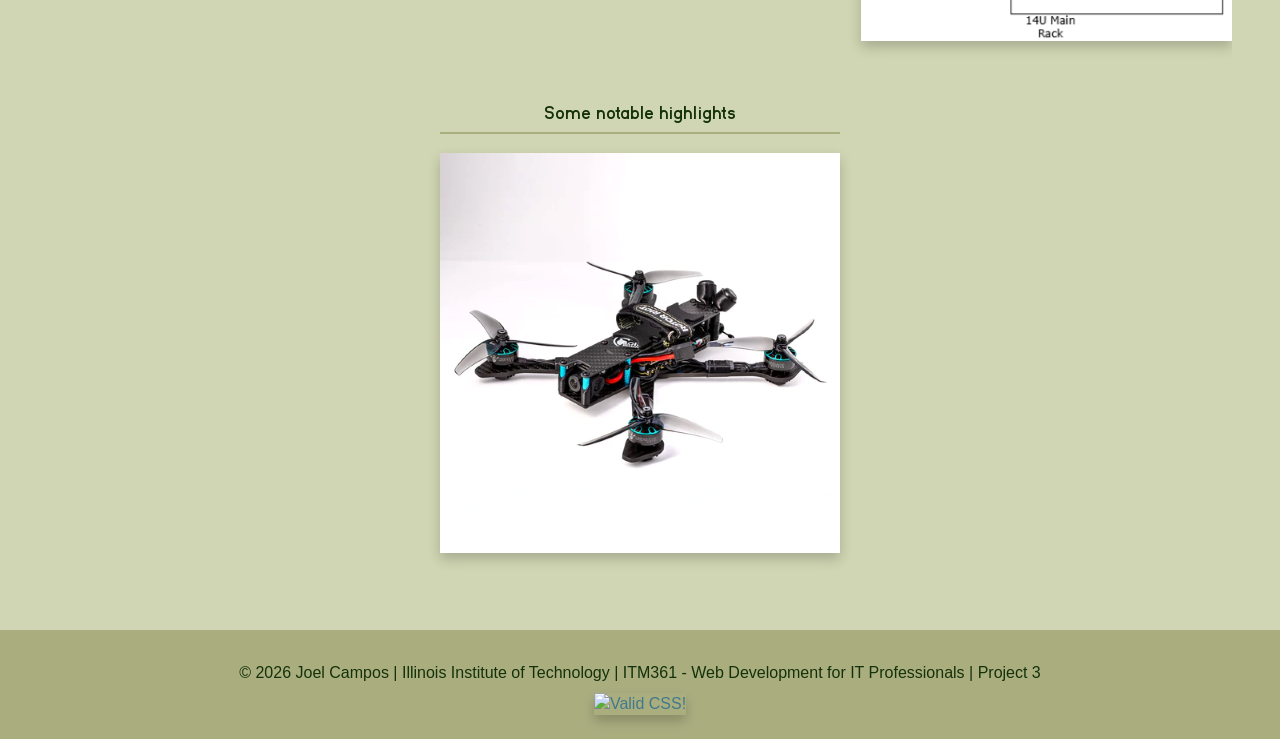
==== commit 8bf495bc: "fixed CSS validation errors." ====
--- a/index.html
+++ b/index.html
@@ -90,7 +90,7 @@
       </ul>
     </div>
     <div class="index-featured">
-      <h3>Some notable highlights</h3>
+      <h3 class="resume-section-header">Some notable highlights</h3>
     <img id="image-slider" src="images/whoop.png" alt="My Hobbies" class="page-image">
   </div>
   </div>
--- a/css/styles.css
+++ b/css/styles.css
@@ -154,7 +154,6 @@
 margin: 20px auto; 
 text-align: center;
 max-width: 400px; 
-border: 3px solid #143109;
 }
 
 /* ========== resume Section Layout ========== */
